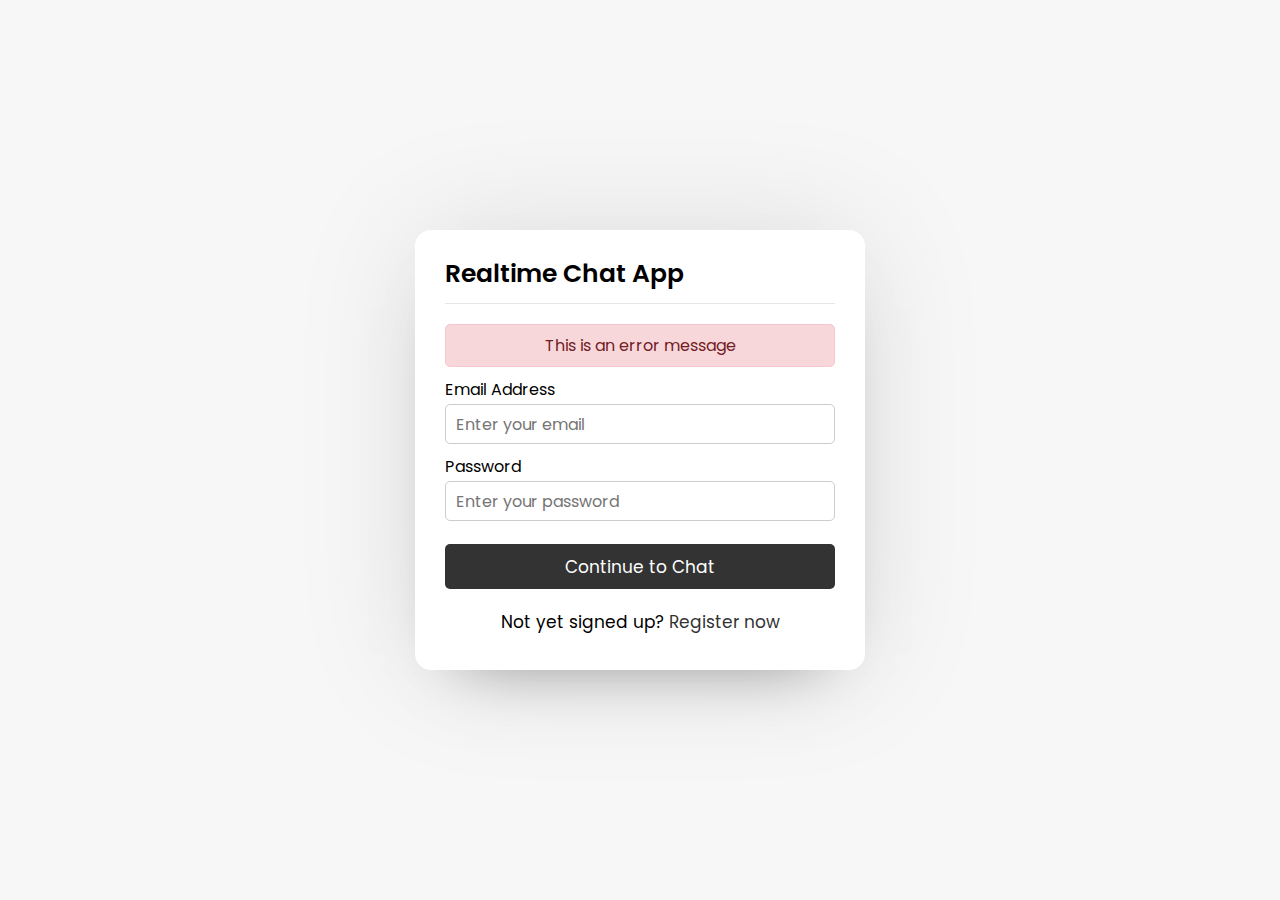
==== pages/login.html @ c6706d4e "finish-login-form-layout" ====
<!DOCTYPE html>
<html lang="en">
  <head>
    <meta charset="UTF-8" />
    <meta name="viewport" content="width=device-width, initial-scale=1.0" />
    <title>Login</title>
    <link rel="stylesheet" href="../style.css" />
    <!-- ! fontawesome -->
    <link
      rel="stylesheet"
      href="https://cdnjs.cloudflare.com/ajax/libs/font-awesome/6.4.2/css/all.min.css"
      integrity="sha512-z3gLpd7yknf1YoNbCzqRKc4qyor8gaKU1qmn+CShxbuBusANI9QpRohGBreCFkKxLhei6S9CQXFEbbKuqLg0DA=="
      crossorigin="anonymous"
      referrerpolicy="no-referrer"
    />
  </head>
  <body>
    <div class="wrapper">
      <section class="form login">
        <!-- ! form header -->
        <header>Realtime Chat App</header>

        <!-- ! form body -->
        <form action="#">
          <div class="error-txt">This is an error message</div>
          <!-- ! Email -->
          <div class="field input">
            <label>Email Address</label>
            <input type="text" placeholder="Enter your email" />
          </div>
          <!-- ! Password -->
          <div class="field input">
            <label>Password</label>
            <input type="text" placeholder="Enter your password" />
            <i class="fas fa-eye"></i>
          </div>
          <!-- ! Button submit -->
          <div class="field button">
            <input type="submit" value="Continue to Chat" />
          </div>
        </form>

        <!-- ! form footer -->
        <div class="link">Not yet signed up? <a href="../index.html">Register now</a></div>

      </section>
    </div>
  </body>
</html>
---- style.css ----
@import url("https://fonts.googleapis.com/css2?family=Poppins:wght@200;300;400;500;600;700&display=swap");

* {
  margin: 0;
  padding: 0;
  box-sizing: border-box;
  text-decoration: none;
  font-family: "Poppins", sans-serif;
}

body {
  display: flex;
  justify-content: center;
  align-items: center;
  min-height: 100vh;
  background-color: #f7f7f7;
  overflow: hidden;
}

.wrapper {
  background: #fff;
  width: 450px;
  border-radius: 16px;
  box-shadow: 0 0 128px 0 rgba(0, 0, 0, 0.1),
              0 32px 64px -48px rgba(0, 0, 0, 0.5);
}

/* ! Signup Form */
.form {
  padding: 25px 30px;
}

.form header {
  font-size: 25px;
  font-weight: 600;
  padding-bottom: 10px;
  border-bottom: 1px solid #e6e6e6;
}

.form form {
  margin: 20px 0;
}

.form form .error-txt {
  color: #721c24;
  background: #f8d7da;
  padding: 8px 10px;
  text-align: center;
  border-radius: 5px;
  margin-bottom: 10px;
  border: 1px solid #f5c6cb;
}

.form form .name-details {
  display: flex;
}

.form form .name-details .field:first-child {
  margin-right: 10px;
}

.form form .name-details .field:last-child {
  margin-left: 10px;
}

.form form .field {
  display: flex;
  flex-direction: column;
  margin-bottom: 10px;
  position: relative;
}

.form form .field label {
  margin-bottom: 2px;
}

.form form .field input {
  outline: none;
}

.form form .input input {
  height: 40px;
  width: 100%;
  font-size: 16px;
  padding: 0 10px;
  border: 1px solid #ccc;
  border-radius: 5px;
}

.form form .image input {
  font-size: 17px;
}

.form form .button input {
  margin-top: 13px;
  height: 45px;
  border: none;
  font-size: 17px;
  font-weight: 400;
  background: #333;
  color: #fff;
  border-radius: 5px;
  cursor: pointer;
}

.form form .field i {
  position: absolute;
  right: 15px;
  color: #ccc;
  top: 70%;
  transform: translateY(-50%);
  cursor: pointer;
}

.form .link {
  text-align: center;
  margin: 10px 0;
  font-size: 17px;
}

.form .link a {
  color: #333;
  transition: all 0.3s;
}

.form .link a:hover {
  text-decoration: underline;
  color: #0984e3;
}
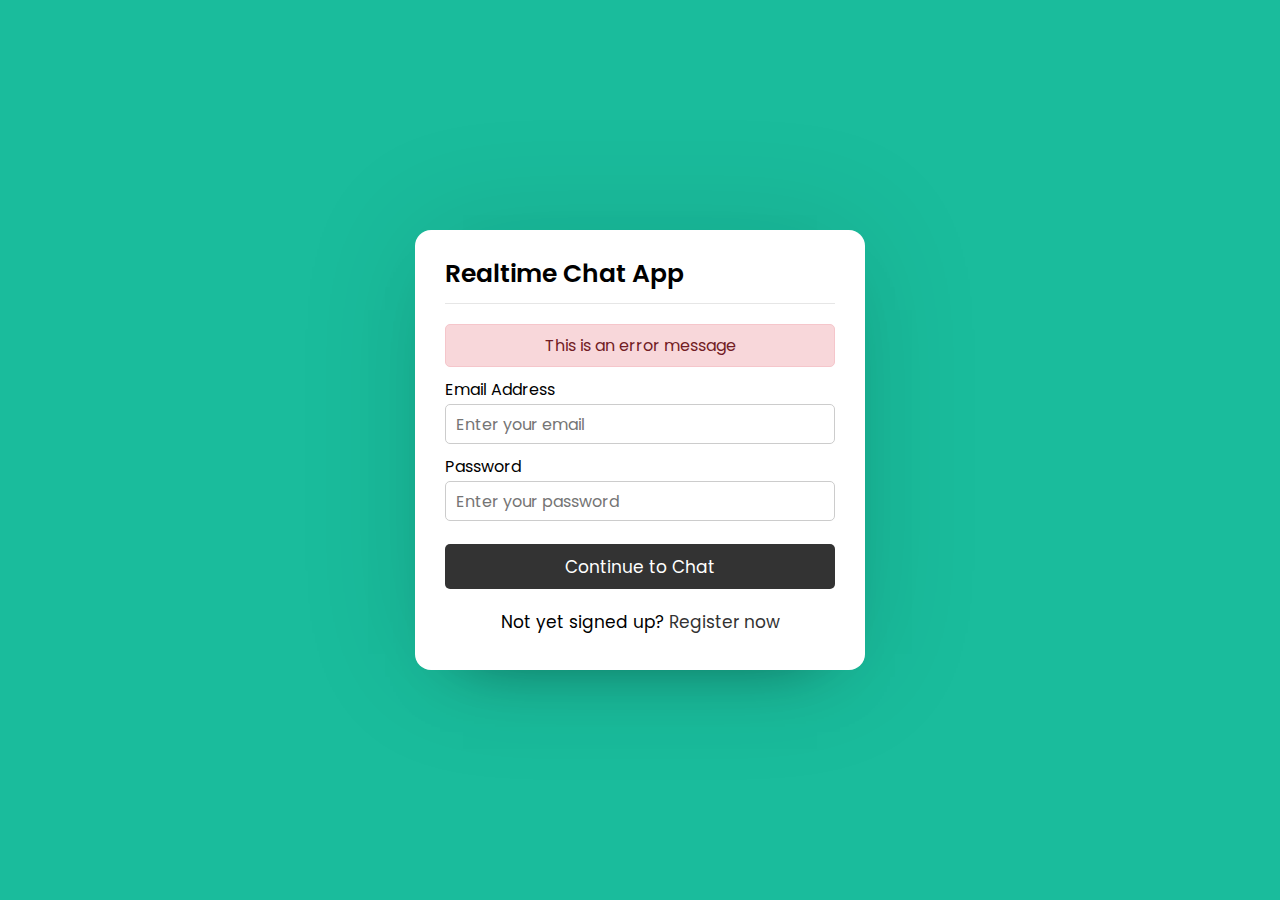
==== commit d2d12876: "js-signup-login-show-hide-pass" ====
--- a/pages/login.html
+++ b/pages/login.html
@@ -31,8 +31,9 @@
           <!-- ! Password -->
           <div class="field input">
             <label>Password</label>
-            <input type="text" placeholder="Enter your password" />
+            <input type="password" placeholder="Enter your password" />
             <i class="fas fa-eye"></i>
+            <i class="fas fa-eye-slash"></i>
           </div>
           <!-- ! Button submit -->
           <div class="field button">
@@ -45,5 +46,8 @@
 
       </section>
     </div>
+
+    <!-- ! JS -->
+    <script src="../utils/pass-show-hide.js"></script>
   </body>
 </html>
--- a/style.css
+++ b/style.css
@@ -13,7 +13,8 @@
   justify-content: center;
   align-items: center;
   min-height: 100vh;
-  background-color: #f7f7f7;
+  /* background-color: #f7f7f7; */
+  background-color: #1abc9c;
   overflow: hidden;
 }
 
@@ -22,7 +23,7 @@
   width: 450px;
   border-radius: 16px;
   box-shadow: 0 0 128px 0 rgba(0, 0, 0, 0.1),
-              0 32px 64px -48px rgba(0, 0, 0, 0.5);
+    0 32px 64px -48px rgba(0, 0, 0, 0.5);
 }
 
 /* ! Signup Form */
@@ -110,6 +111,19 @@
   top: 70%;
   transform: translateY(-50%);
   cursor: pointer;
+  transition: color 0.3s;
+}
+
+.form form .field i:hover {
+  color: #000;
+}
+
+.form form .field i:active {
+  transform: translateY(-50%) scale(0.95);
+}
+
+.form form .field i.fa-eye-slash {
+  visibility: hidden;
 }
 
 .form .link {
@@ -126,4 +140,275 @@
 .form .link a:hover {
   text-decoration: underline;
   color: #0984e3;
+}
+
+/* ! Page users */
+.users {
+  padding: 25px 30px;
+}
+
+.users header,
+.users-list a {
+  display: flex;
+  align-items: center;
+  justify-content: space-between;
+  border-bottom: 1px solid #e6e6e6;
+  padding-bottom: 20px;
+}
+
+:is(.users, .users-list) .content {
+  display: flex;
+  align-items: center;
+}
+
+.users header .content img {
+  height: 50px;
+  width: 50px;
+  object-fit: cover;
+  border-radius: 50%;
+}
+
+:is(.users, .users-list) .details {
+  margin-left: 15px;
+  color: #000;
+}
+
+:is(.users, .users-list) .details span {
+  font-size: 18px;
+  font-weight: 500;
+}
+
+.users header .logout {
+  color: #fff;
+  padding: 7px 15px;
+  font-size: 17px;
+  background: #333;
+  border-radius: 5px;
+}
+
+.users .search {
+  margin: 20px 0;
+  display: flex;
+  align-items: center;
+  justify-content: space-between;
+  position: relative;
+}
+
+.users .search .text {
+  font-size: 18px;
+}
+
+.users .search input {
+  position: absolute;
+  height: 42px;
+  width: calc(100% - 50px);
+  border: 1px solid #ccc;
+  padding: 0px 13px;
+  font-size: 16px;
+  border-radius: 5px;
+  outline: none;
+}
+
+.users .search button {
+  width: 47px;
+  height: 42px;
+  border: none;
+  outline: none;
+  color: #fff;
+  background: #333;
+  cursor: pointer;
+  font-size: 17px;
+  border-radius: 0 5px 5px 0;
+}
+
+.users-list {
+  max-height: 350px;
+  overflow-y: auto;
+}
+
+.users-list::-webkit-scrollbar {
+  width: 0;
+}
+
+.users-list a {
+  padding-right: 15px;
+  margin-bottom: 15px;
+  padding-bottom: 10px;
+  border-bottom-color: #f1f1f1;
+}
+
+.users-list a:last-child {
+  border: none;
+  margin-bottom: 0;
+}
+
+.users-list a .content img {
+  width: 40px;
+  height: 40px;
+  object-fit: cover;
+  border-radius: 50%;
+}
+
+.users-list a .content p {
+  color: #67676a;
+}
+
+.users-list a .status-dot {
+  font-size: 12px;
+  color: #468669;
+}
+
+.users-list a .status-dot.offline {
+  color: #ccc;
+}
+
+/* ! Chat Area */
+.chat-area header {
+  display: flex;
+  align-items: center;
+  padding: 18px 30px;
+}
+
+.chat-area header .back-icon {
+  font-size: 18px;
+  color: #333;
+  transition: all 0.3s;
+}
+
+.chat-area header .back-icon:hover {
+  color: #000;
+  animation: backIcon 1.5s infinite;
+}
+
+.chat-area header .back-icon:active {
+  transform: scale(0.9);
+  animation: none;
+}
+
+.chat-area header img {
+  width: 45px;
+  height: 45px;
+  object-fit: cover;
+  border-radius: 50%;
+  margin: 0 15px;
+}
+
+.chat-area header span {
+  font-size: 17px;
+  font-weight: 500;
+}
+
+.chat-box {
+  height: 500px;
+  background: #f7f7f7;
+  padding: 10px 30px 20px;
+  box-shadow: inset 0px 32px 32px -32px rgb(0 0 0 / 5%),
+    inset 0 -32px 32px -32px rgb(0 0 0 / 5%);
+  overflow-y: auto;
+}
+
+.chat-box::-webkit-scrollbar {
+  width: 0;
+}
+
+.chat-box .chat {
+  margin: 15px 0;
+}
+
+.chat-box .chat p {
+  padding: 8px 16px;
+  box-shadow: 0 0 32px rgb(0 0 0 / 8%), 
+              0 16px 16px -16px rgb(0 0 0 / 10%);
+  word-wrap: break-word;
+}
+
+.chat-box :is(.outgoing, .incoming) {
+  display: flex;
+  align-items: flex-end;
+}
+
+.outgoing .details {
+  margin-left: auto;
+  max-width: calc(100% - 130px);
+}
+
+.outgoing .details p {
+  background: #333;
+  color: #fff;
+  border-radius: 18px 18px 0 18px;
+}
+
+.chat-box .incoming img {
+  height: 35px;
+  width: 35px;
+  object-fit: cover;
+  border-radius: 50%;
+}
+
+.incoming .details {
+  margin-left: 10px;
+  margin-right: auto;
+  max-width: calc(100% - 130px);
+}
+
+.incoming .details p {
+  background: #fff;
+  color: #333;
+  border-radius: 18px 18px 18px 0;
+}
+
+.chat-area .typing-area {
+  padding: 18px 30px;
+  display: flex;
+  justify-content: space-between;
+}
+
+.typing-area input {
+  height: 45px;
+  width: calc(100% - 58px);
+  font-size: 17px;
+  border: 1px solid #ccc;
+  padding: 0px 13px;
+  border-radius: 5px 0 0 5px;
+  outline: none;
+}
+
+.typing-area button {
+  width: 55px;
+  border: none;
+  outline: none;
+  border-radius: 0 5px 5px 0;
+  background: #333;
+  font-size: 19px;
+  cursor: pointer;
+  color: #fff;
+  transition: all 0.3s;
+}
+
+.typing-area button:hover {
+  background: #000;
+}
+
+.typing-area button:active {
+  transform: scale(0.95);
+}
+
+/* ! keyframes */
+@keyframes backIcon {
+  0% {
+    transform: translateX(0);
+    opacity: 1;
+  }
+  40% {
+    transform: translateX(-10px);
+    opacity: 0;
+  }
+  60% {
+    transform: translateX(10px);
+    opacity: 0;
+  }
+  100% {
+    transform: translateX(0);
+    opacity: 1;
+  }
 }